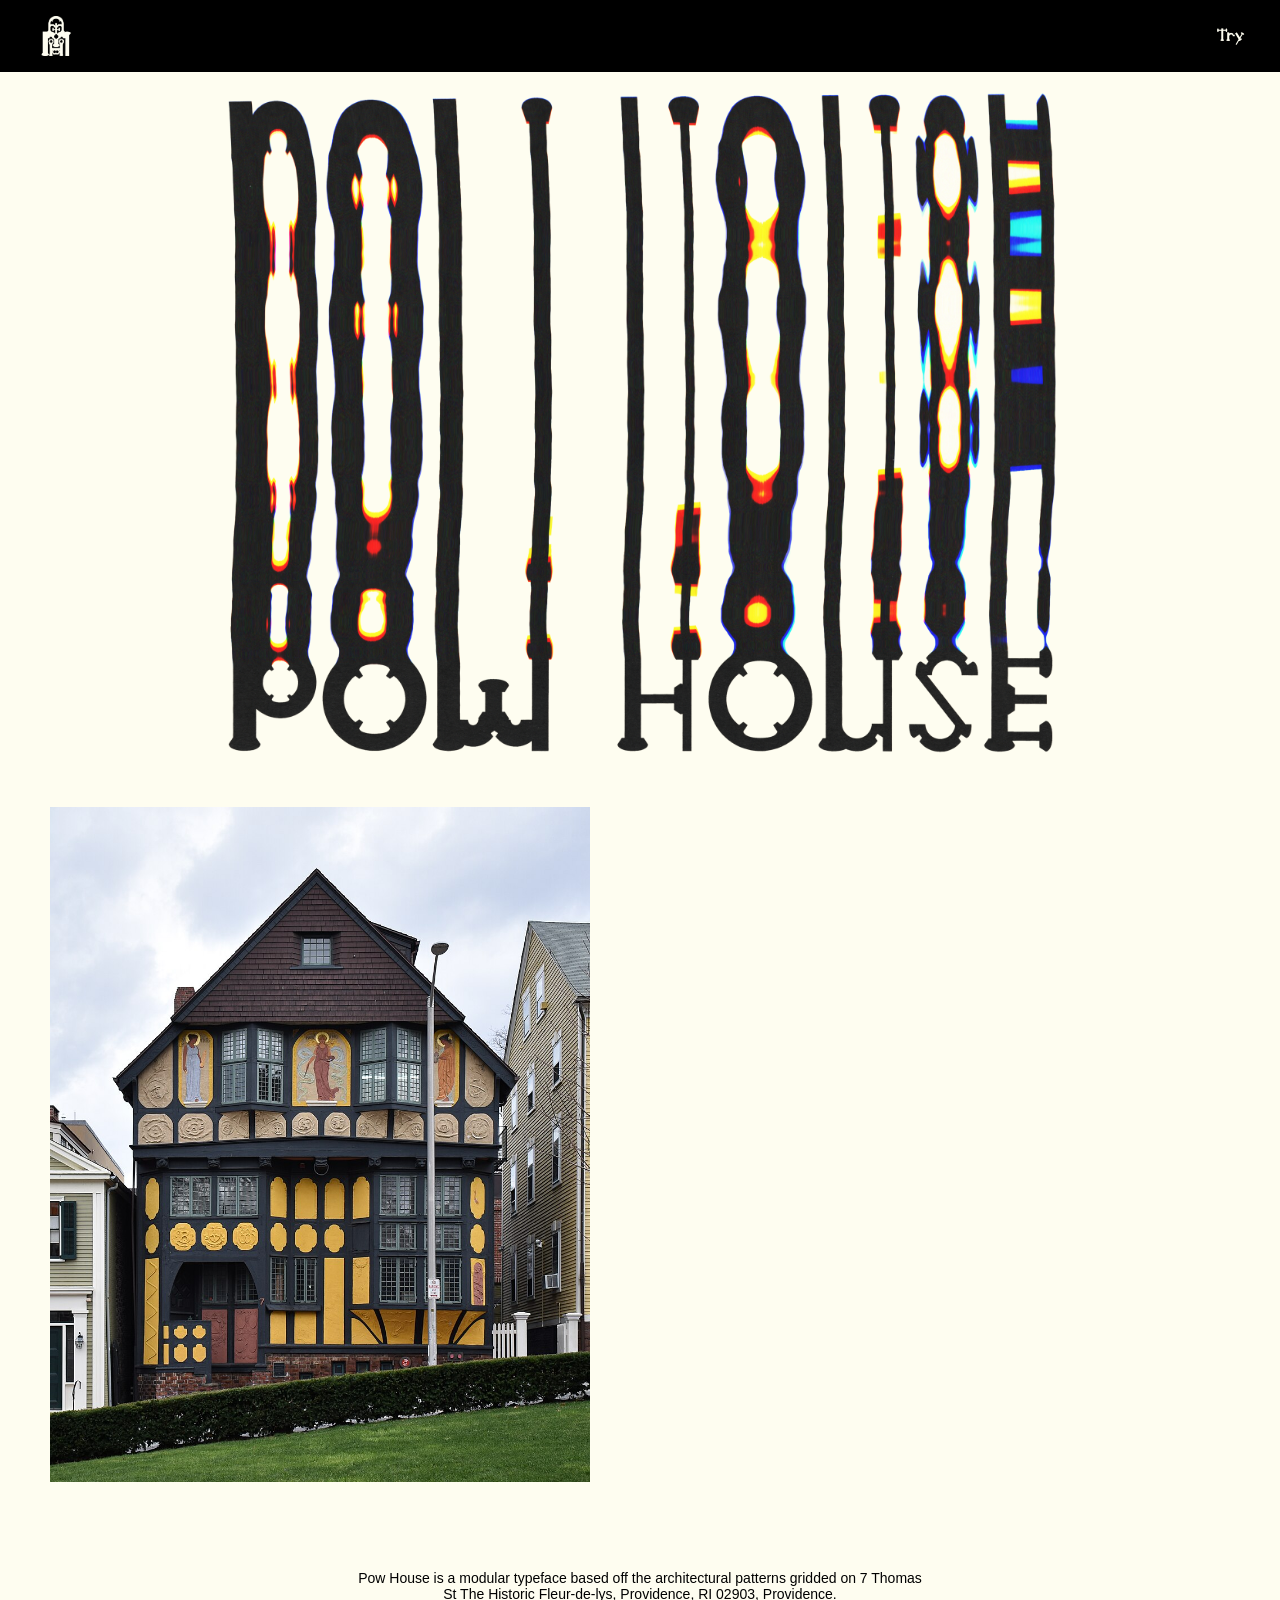
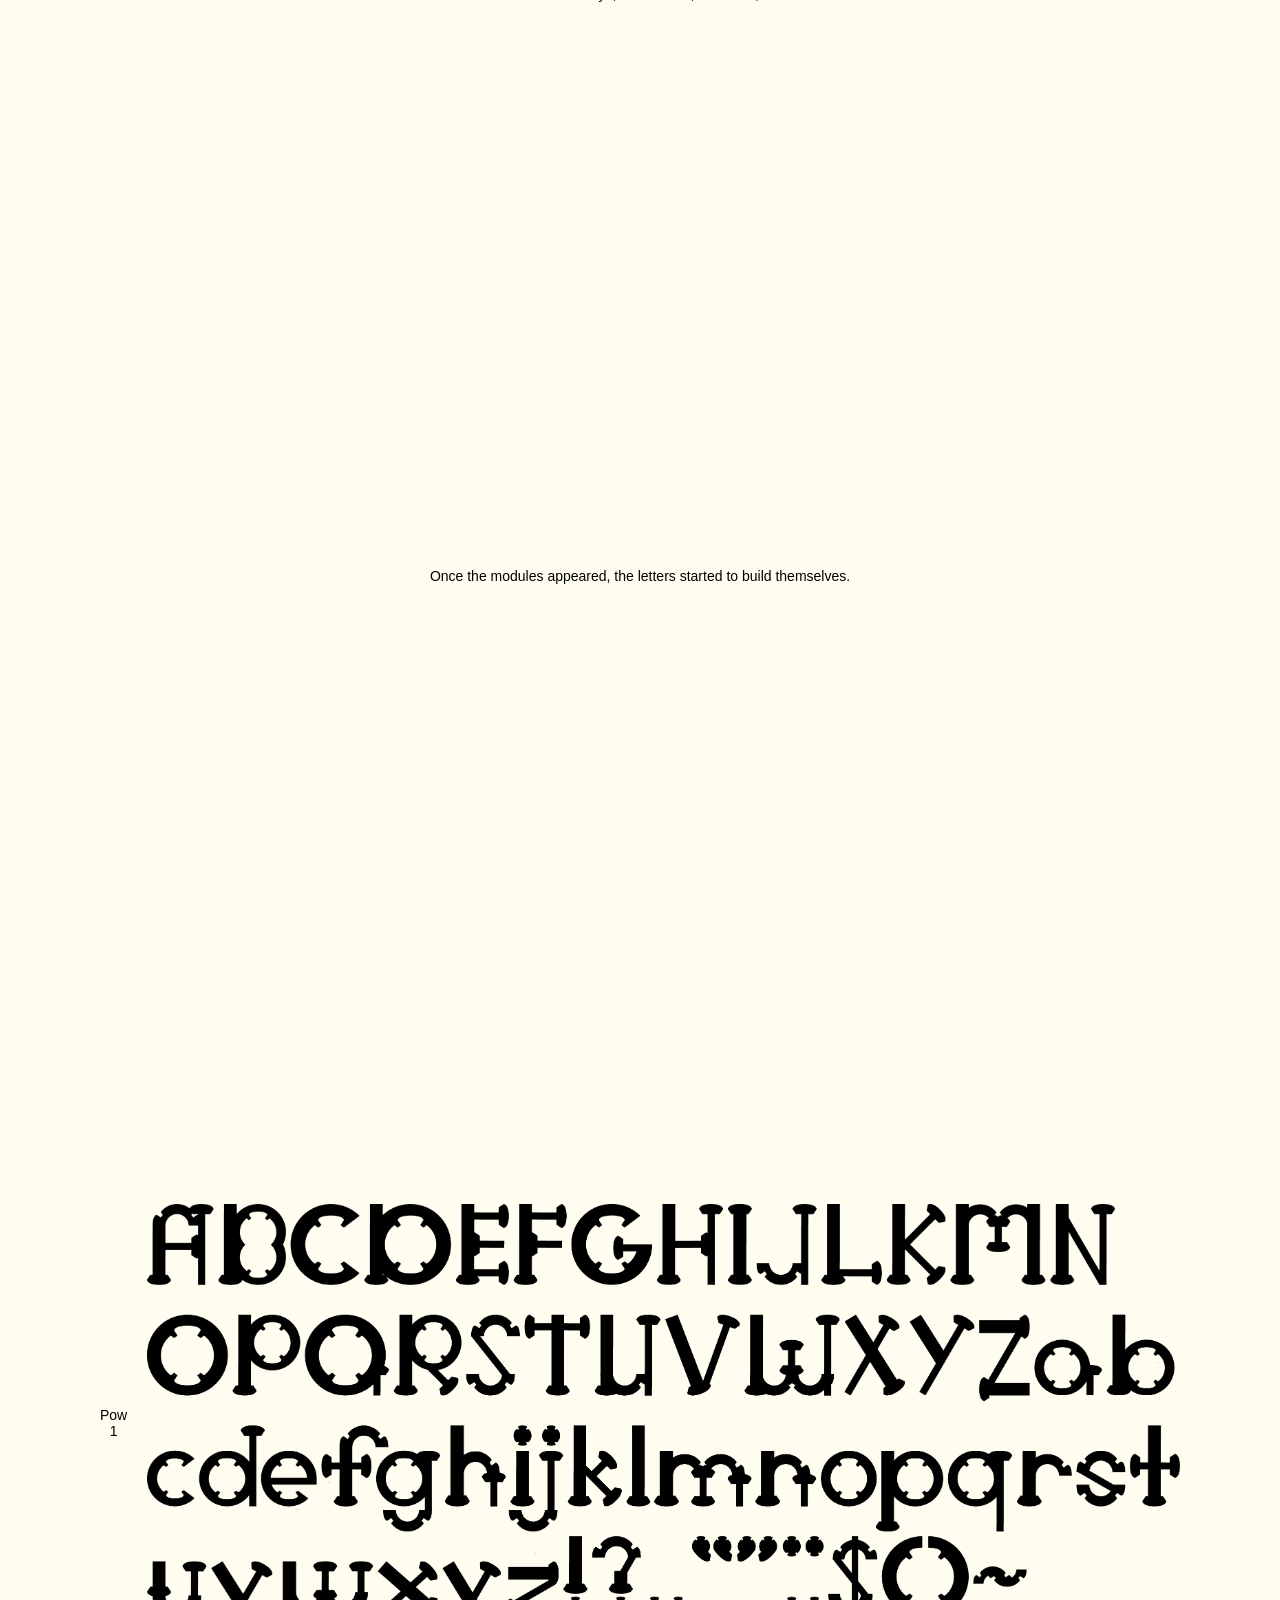
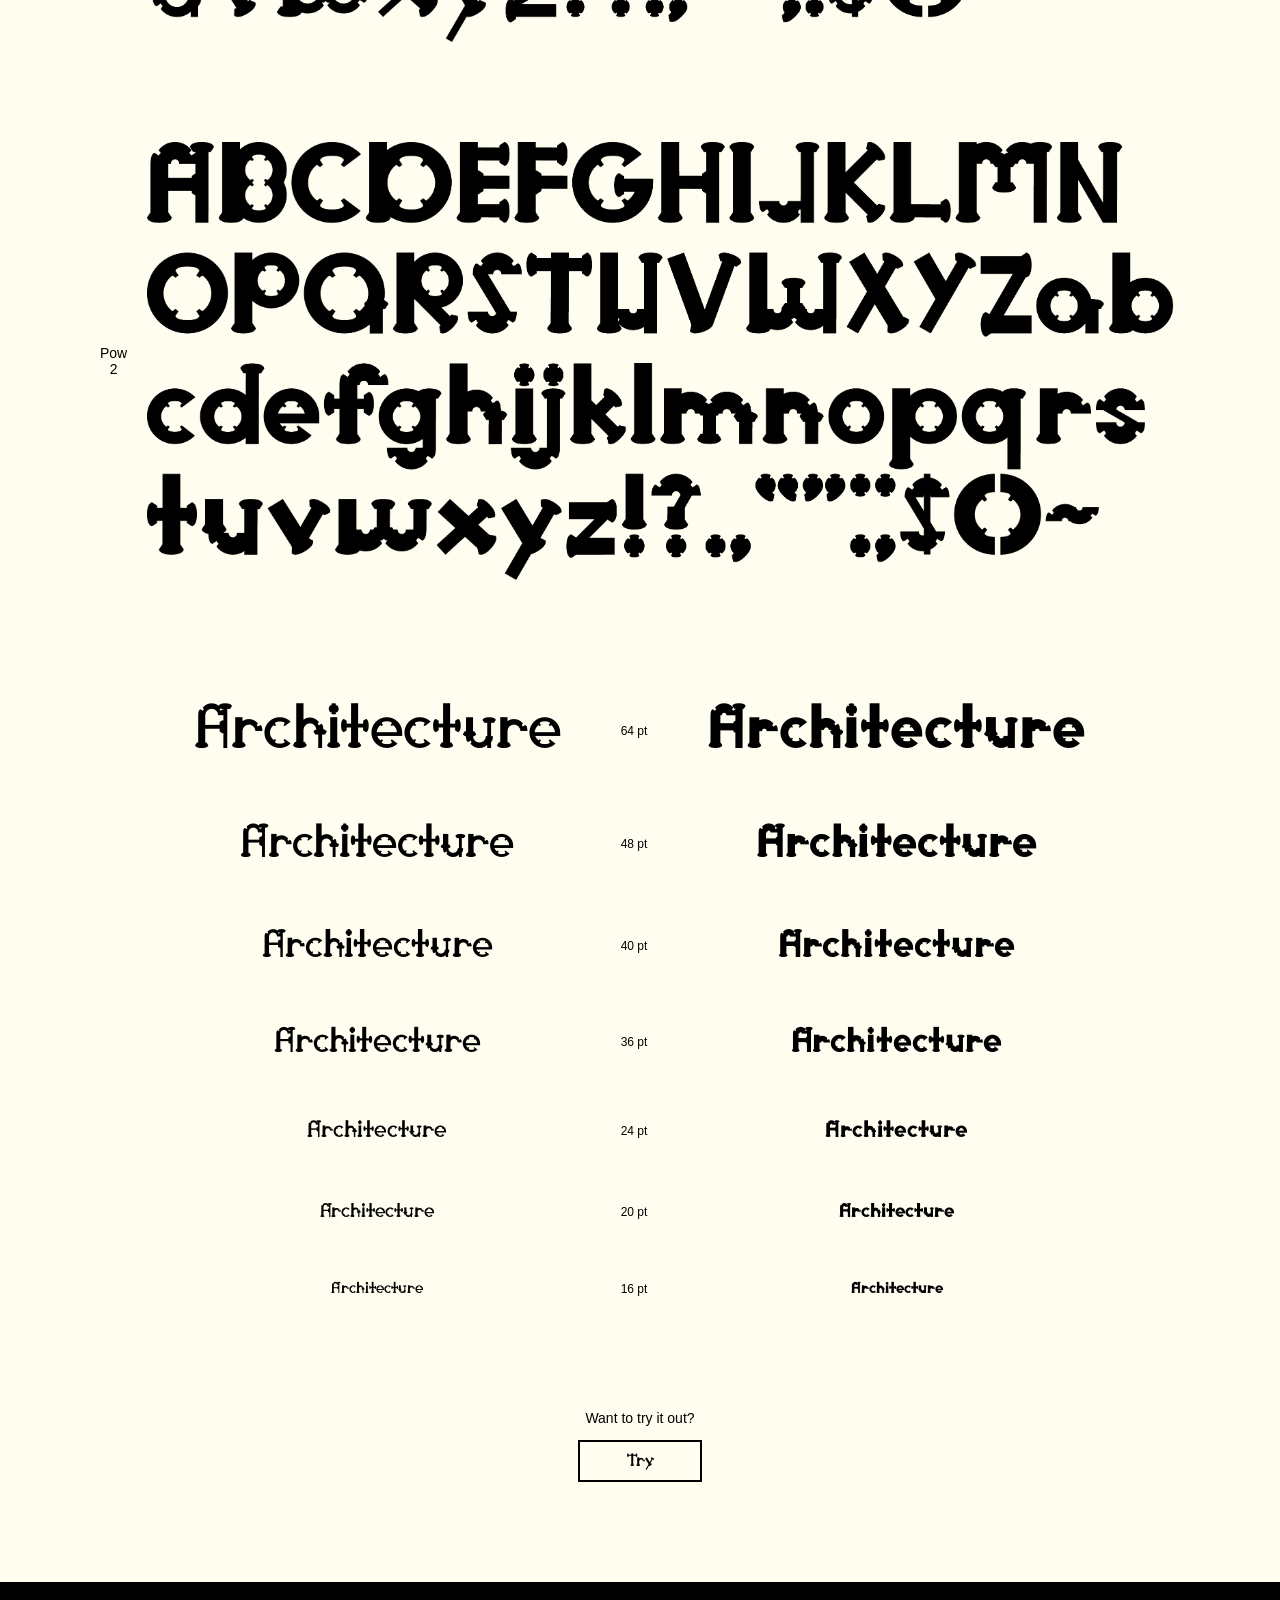
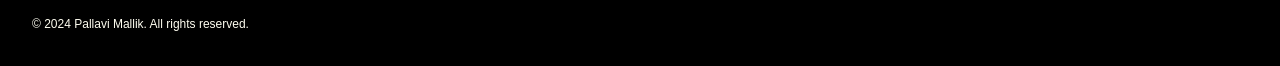
==== index.html @ 8ea5b54c "Add files via upload" ====
<!DOCTYPE html>
<html lang="en">
<head>
    <meta charset="UTF-8">
    <meta name="viewport" content="width=device-width, initial-scale=1">
    <link rel="icon" type="image/png" href="Assets/PowHouseLogo.png">
    <link rel="stylesheet" href="styles.css">
    <script src="homepage-videos.js" defer></script>
</head>
<body>
    <nav class="navbar">
        <a href="index.html" aria-label="Pow House home">
            <img class="logo" src="Assets/PowHouseLogo.png" alt="Pow House Logo" width="100" height="100">
        </a>
        <ul class="nav-links">
            <li><a href="try.html" class="try-btn">Try</a></li>
        </ul>
    </nav>
    <div class="maincontent">
        <img class="bigs" src="Assets/ScanImage.png" alt="Pow House Scan" width="879" height="688">
    </div>
    <div class="step1">
        <img class="step1-img" src="Assets/fleurdelys.jpg" alt="Fleur de lys">
        <video loop muted playsinline class="no-controls-video" preload="none">
            <source src="Assets/grid.mp4" type="video/mp4">
        </video>
    </div>
    <p class="regular intro">Pow House is a modular typeface based off the architectural patterns gridded on 7 Thomas St The Historic Fleur-de-lys, Providence, RI 02903, Providence.</p>
    <div class="modules">
        <video loop muted playsinline class="no-controls-video" height="80%" width="80%" preload="none">
            <source src="Assets/modules.mp4" type="video/mp4" >
        </video>
    </div>
    <p class="regular">Once the modules appeared, the letters started to build themselves.</p>
    <div class="letterform">
        <video loop muted playsinline class="no-controls-video" height="80%" width="80%" preload="none">
            <source src="Assets/letterform.mp4" type="video/mp4" >
        </video>
    </div>
    <div class="fullalphabet">
        <p class="regular">Pow 1</p>
        <img src="Assets/FullAlphabet_PowHouse-01.png" alt="Pow 1" width="11113" height="4713">
    </div>
    <div class="fullalphabet">
        <p class="regular">Pow 2</p>
        <img src="Assets/FullAlphabet_PowHouse-02.png" alt="Pow 2" width="11113" height="4713">
    </div>
    <div class="wordtest">
        <div class="test1">
            <p style="font-size: 64px;">Architecture</p>
            <p style="font-size: 48px;">Architecture</p>
            <p style="font-size: 40px;">Architecture</p>
            <p style="font-size: 36px;">Architecture</p>
            <p style="font-size: 24px;">Architecture</p>
            <p style="font-size: 20px;">Architecture</p>
            <p style="font-size: 16px;">Architecture</p>
        </div>
        <div class="regular1">
            <p>64 pt</p>
            <p>48 pt</p>
            <p>40 pt</p>
            <p>36 pt</p>
            <p>24 pt</p>
            <p>20 pt</p>
            <p>16 pt</p>
        </div>
        <div class="test2">
            <p style="font-size: 64px;">Architecture</p>
            <p style="font-size: 48px;">Architecture</p>
            <p style="font-size: 40px;">Architecture</p>
            <p style="font-size: 36px;">Architecture</p>
            <p style="font-size: 24px;">Architecture</p>
            <p style="font-size: 20px;">Architecture</p>
            <p style="font-size: 16px;">Architecture</p>
        </div>
    </div>
    <div class="try">
        <p class="regular">Want to try it out?</p>
        <a class="try-2" href="try.html">Try</a>
    </div>
    <footer class="footer">
        <p class="footer-text">© 2024 Pallavi Mallik. All rights reserved.</p>
        <div class="footer-logos">
            <a href="https://www.instagram.com/pallavis.art/" aria-label="Pallavi's Art on Instagram" target="_blank" rel="noopener noreferrer">
                <img class="insta" src="Assets/Instagram_Glyph_White.png" alt="Instagram Logo" width="30" height="30" loading="lazy" decoding="async">
            </a>
            <a href="mailto:pallavimallik2007@gmail.com" aria-label="Pallavi's Email" target="_blank" rel="noopener noreferrer">
                <img class="email" src="Assets/Email.png" alt="Email Logo" width="25" height="25" decoding="async">
            </a>
        </div>
    </footer>
</body>
</html>
---- styles.css ----
@font-face {
  font-family: 'Pow House';
  src: url('Assets/PowHouse-Pow1.otf') format('opentype');
  font-weight: 400;
  font-style: normal;
  font-display: swap; /* Helps text render immediately while loading */
}

@font-face {
  font-family: 'Pow House';
  src: url('Assets/PowHouse-Pow2.otf') format('opentype');
  font-weight: 700;
  font-style: normal;
  font-display: swap; /* Helps text render immediately while loading */
}

html {
  background-color: #fefdf0;
}

body{
    background-color: #fefdf0;
    margin: 0;
    padding: 0;
}

body.try-page {
  display: flex;
  flex-direction: column;
  min-height: 100vh;
  min-height: 100dvh;
}

img,
video {
  max-width: 100%;
}

video {
  aspect-ratio: auto 16 / 9;
}

.navbar {
  background-color: #000000;
  display: flex;
  align-items: center;
  justify-content: space-between;
  height: 72px;
  box-sizing: border-box;
  padding: 0 36px;
  position: sticky;
  top: 0;
  z-index: 2;
}

.nav-links{
  font-family: 'Pow House', Helvetica, sans-serif;
  list-style: none;
  margin: 0;
  padding: 0;
}

.nav-left {
  display: flex;
  align-items: center;
}

.logo {
  height: 40px;
  width: auto;
  display: block;
  transition: transform 0.3s ease;
  }

  .logo:hover {
    transform: scale(1.05);
    transition: transform 0.3s ease;
  }

.try-btn {
  color: #fefdf0;
  text-decoration: none;
  font-weight: 400;
  font-family: 'Pow House';
  font-size: 18px;
  padding: 0;
  background: transparent;
  border: none;
  display: block;
  transition: transform 0.3s ease;
}

.try-btn:hover {
   transform: scale(1.05);
    transition: transform 0.3s ease;
}

.maincontent{
  display: flex;
  justify-content: center;
  align-items: center;
}

.maincontent img {
  height: auto;
}

.step1 {
  display: flex;
  justify-content: center;
  align-items: center;
  padding: 160px;
  gap: 20px;
  height: min(50vh, 500px);
}

.step1 > img,
.step1 > video {
  height: 150%;
  max-width: calc((100vw - 40px) / 2);
  object-fit: contain;
}

.regular {
  font-family: Helvetica, Arial, sans-serif;
  font-size: 14px;
  text-align: center;
}

.modules{
  display: flex;
  justify-content: center;
  align-items: center;
}

.letterform{
  display: flex;
  justify-content: center;
  align-items: center;
  margin: 40px;
}

.modules video,
.letterform video {
  display: block;
  height: auto;
  max-width: 100%;
}

.fullalphabet{
  display: flex;
  justify-content: center;
  align-items: center;
  gap: 20px;
  margin: 100px;
}

.fullalphabet > img {
  height: auto;
  min-width: 0;
  object-fit: contain;
}

.test1 p {
  font-family: 'Pow House';
  text-align: center;
  margin: 0;
}

.test2 p {
  font-family: 'Pow House';
  font-weight: 700;
  text-align: center;
  margin: 0;
}

.wordtest{
  display: grid;
  grid-template-columns: repeat(3, max-content);
  grid-template-rows: repeat(7, auto);
  justify-content: center;
  gap: 60px;
  padding: 20px;
  margin: 80px;
}

.wordtest > .regular,
.wordtest > .try-2 {
  grid-column: 1 / -1;
  justify-self: center
}

.wordtest > button.try-btn {
  padding: 10px 24px;
  color: #fefdf0;
  background-color: #000000;
  border: 0;
  cursor: pointer;
}

.regular1 p {
  font-family: Helvetica, Arial, sans-serif;
  text-align: center;
  margin: 0;
  font-size: 12px;
}

.test1,
.regular1,
.test2 {
  display: grid;
  grid-row: span 7;
  grid-template-rows: subgrid;
  align-items: center;
}

.regular1 p{
  text-align: center;
}

.try-2{
  display: block;
  align-items: center;
  color: #000000;
  text-decoration: none;
  text-align: center;
  font-weight: 400;
  font-family: 'Pow House';
  font-size: 18px;
  padding: 10px;
  background: transparent;
  border: 2px solid #000000;
  transition: transform 0.3s ease;
  width: 100px;
}
.try-2:hover {
   transform: scale(1.05);
    transition: transform 0.3s ease;
}

.try{
  display: flex;
  flex-direction: column;
  justify-content: center;
  align-items: center;
}

footer{
  background-color: #000000;
  height: 20px;
  padding: 32px;
  margin-top: 100px

}

footer {
  background-color: #000000;
  height: 20px;
  padding: 32px;
  margin-top: 100px;
  display: flex;
  justify-content: space-between;
  align-items: center;
}

body.try-page footer {
  margin-top: 100px;
}

body.try-page .fiddle {
  flex: 1;
}

.footer-text{
  font-family: Helvetica, Arial, sans-serif;
  font-size: 12px;
  color: #fefdf0;
  text-align: left;
  margin: 0;
}

.footer-logos {
  align-items: center;
  display: flex;
  gap: 12px;
}

.footer-logos img {
  display: block;
  height: 30px;
  object-fit: contain;
  width: auto;
}

.footer-logos .email {
  height: 25px;
}

.adjust{
  font-family: 'Pow House';
  font-size: 64px;
  text-align: left;
  margin: 0;
  max-width: 500px;
}

.value {
  font-family: Helvetica, Arial, sans-serif;
  font-size: 14px;
  position: absolute;
  left: calc(100% + 12px);
  top: 25px;
  white-space: nowrap;
}

.range{
  display: flex;
  align-items: center;
  margin-top: 10px;
}

.fiddle {
  box-sizing: border-box;
  display: grid;
  grid-template-columns: 258px minmax(0, 1fr);
  column-gap: 130px;
  min-height: 380px;
  max-width: 1090px;
  margin: 0 auto;
  padding-top: 160px;
  position: relative;
}

.slider-controls {
  align-self: start;
  display: flex;
  flex-direction: column;
  gap: 42px;
  grid-column: 1;
  grid-row: 1;
  margin-top: 24px;
  position: sticky;
  top: 84px;
  z-index: 1;
}

.slider-container {
  position: relative;
  width: 258px;
}

.slider-container label {
  display: block;
  font-family: Helvetica, Arial, sans-serif;
  font-size: 12px;
  font-weight: 400;
  line-height: 16px;
  margin: 0 auto;
  text-align: center;
  width: 170px;
}

.slider-container .font-select-label {
  margin-top: 16px;
}

.font-select {
  background: transparent;
  border: 1px solid #000;
  border-radius: 0;
  color: #000;
  display: block;
  font: 12px Helvetica, Arial, sans-serif;
  margin: 7px auto 0;
  padding: 5px 8px;
  width: 170px;
}

.slider-container input[type="range"] {
  appearance: none;
  background:
    linear-gradient(#000, #000) center / 100% 3px no-repeat,
    linear-gradient(#000, #000) left center / 1.5px 12.5px no-repeat,
    linear-gradient(#000, #000) right center / 1.5px 12.5px no-repeat;
  cursor: pointer;
  display: block;
  height: 16px;
  margin: 5px 0 0;
  padding: 0;
  width: 100%;
}

.slider-container input[type="range"]::-webkit-slider-runnable-track {
  background: transparent;
  height: 16px;
}

.slider-container input[type="range"]::-moz-range-track {
  background: transparent;
  height: 16px;
}

.slider-container input[type="range"]::-webkit-slider-thumb {
  appearance: none;
  background: url("Assets/circleslider.png") center / 100% 100% no-repeat;
  border: 0;
  height: 18px;
  width: 16px;
}

.slider-container input[type="range"]::-moz-range-thumb {
  background: url("Assets/circleslider.png") center / 100% 100% no-repeat;
  border: 0;
  height: 18px;
  width: 16px;
}

.slider-container input[type="range"]:focus-visible {
  outline: 2px solid #000;
  outline-offset: 4px;
}

.adjust {
  box-sizing: border-box;
  font-family: 'Pow House', Helvetica, Arial, sans-serif;
  font-size: 64px;
  font-weight: 400;
  grid-column: 2;
  grid-row: 1;
  line-height: 0.95;
  margin: 0;
  max-width: none;
  overflow-wrap: anywhere;
  text-align: left;
  width: 100%;
}

.adjust:focus {
  outline: 1px solid #000;
}

@media (max-width: 1090px) {
  .navbar {
    padding: 0 clamp(16px, 4vw, 36px);
  }

  .maincontent img {
    width: 100%;
  }

  .modules video,
  .letterform video {
    width: min(80%, 100%);
  }

  .fullalphabet {
    margin: clamp(32px, 8vw, 72px) clamp(16px, 4vw, 36px);
    gap: 12px;
  }

  .fullalphabet > img {
    width: calc(100% - 64px);
  }

  .wordtest {
    grid-template-columns: minmax(0, 1fr) auto minmax(0, 1fr);
    gap: clamp(8px, 3vw, 24px);
    margin: clamp(32px, 8vw, 72px) 16px;
    padding: 16px 0;
  }

  .test1,
  .regular1,
  .test2 {
    min-width: 0;
  }

  .test1 p:nth-child(1),
  .test2 p:nth-child(1) {
    font-size: clamp(9px, 5.87vw, 64px) !important;
  }

  .test1 p:nth-child(2),
  .test2 p:nth-child(2) {
    font-size: clamp(9px, 4.4vw, 48px) !important;
  }

  .test1 p:nth-child(3),
  .test2 p:nth-child(3) {
    font-size: clamp(9px, 3.67vw, 40px) !important;
  }

  .test1 p:nth-child(4),
  .test2 p:nth-child(4) {
    font-size: clamp(9px, 3.3vw, 36px) !important;
  }

  .test1 p:nth-child(5),
  .test2 p:nth-child(5) {
    font-size: clamp(9px, 2.2vw, 24px) !important;
  }

  .test1 p:nth-child(6),
  .test2 p:nth-child(6) {
    font-size: clamp(9px, 1.83vw, 20px) !important;
  }

  .test1 p:nth-child(7),
  .test2 p:nth-child(7) {
    font-size: clamp(9px, 1.47vw, 16px) !important;
  }

  footer {
    box-sizing: border-box;
    height: auto;
    min-height: 84px;
    padding: 24px clamp(16px, 4vw, 36px);
    gap: 16px;
  }

  .fiddle {
    display: grid;
    grid-template-columns: repeat(3, minmax(0, 1fr));
    column-gap: clamp(12px, 4vw, 36px);
    min-height: 0;
    padding: 36px 24px 0;
  }

  .slider-controls {
    display: grid;
    gap: 0 clamp(12px, 4vw, 36px);
    grid-column: 1 / -1;
    grid-row: 1;
    grid-template-columns: repeat(3, minmax(0, 1fr));
    margin-top: 0;
    position: static;
    top: auto;
    z-index: auto;
  }

  .slider-container {
    position: relative;
    width: 100%;
  }

  .slider-container label {
    width: 100%;
  }

  .font-select {
    max-width: 100%;
  }

  .slider-container .value {
    display: block;
    left: auto;
    position: static;
    text-align: center;
    top: auto;
  }

  .slider-container input[type="range"] {
    width: 100%;
    box-shadow: none;
  }

  .slider-container input[type="range"]::-webkit-slider-thumb,
  .slider-container input[type="range"]::-moz-range-thumb {
    box-shadow: none;
  }

  .adjust {
    grid-column: 1 / -1;
    grid-row: 2;
    margin: 36px 0 0;
    width: 100%;
    font-size: clamp(32px, 8vw, 64px);
  }
}

@media (max-width: 900px) {
  .step1 {
    height: auto;
    padding: clamp(24px, 6vw, 64px);
    gap: clamp(12px, 3vw, 24px);
  }

  .step1 > img,
  .step1 > video {
    height: auto;
    max-width: calc(50% - 6px);
  }
}

@media (max-width: 480px) {
  .navbar {
    padding: 0 16px;
  }

  .step1 {
    flex-direction: column;
    height: auto;
    padding: 24px 16px;
    gap: 8px;
  }

  .step1 > img,
  .step1 > video {
    flex: 0 1 auto;
    width: 100%;
    max-width: 420px;
    height: auto;
  }

  .fullalphabet {
    margin: 32px 12px;
    gap: 8px;
  }

  .fullalphabet > img {
    width: calc(100% - 52px);
  }

  .wordtest {
    gap: 6px;
    margin: 32px 8px;
  }

  .footer-text {
    font-size: 10px;
  }

}

.download{
  display: block;
  margin: 80px auto 0;
  align-items: center;
  color: #000000;
  text-decoration: none;
  text-align: center;
  font-weight: 400;
  font-family: 'Pow House';
  font-size: 18px;
  padding: 10px;
  background: transparent;
  border: 2px solid #000000;
  transition: transform 0.3s ease;
  width: 100px;
}

.download:hover {
   transform: scale(1.05);
    transition: transform 0.3s ease;
}

.regular.intro{
  box-sizing: border-box;
  font-family: Helvetica, Arial, sans-serif;
  font-size: 14px;
  text-align: center;
  margin: 40px auto;
  max-width: 600px;
  padding: 0 16px;
}
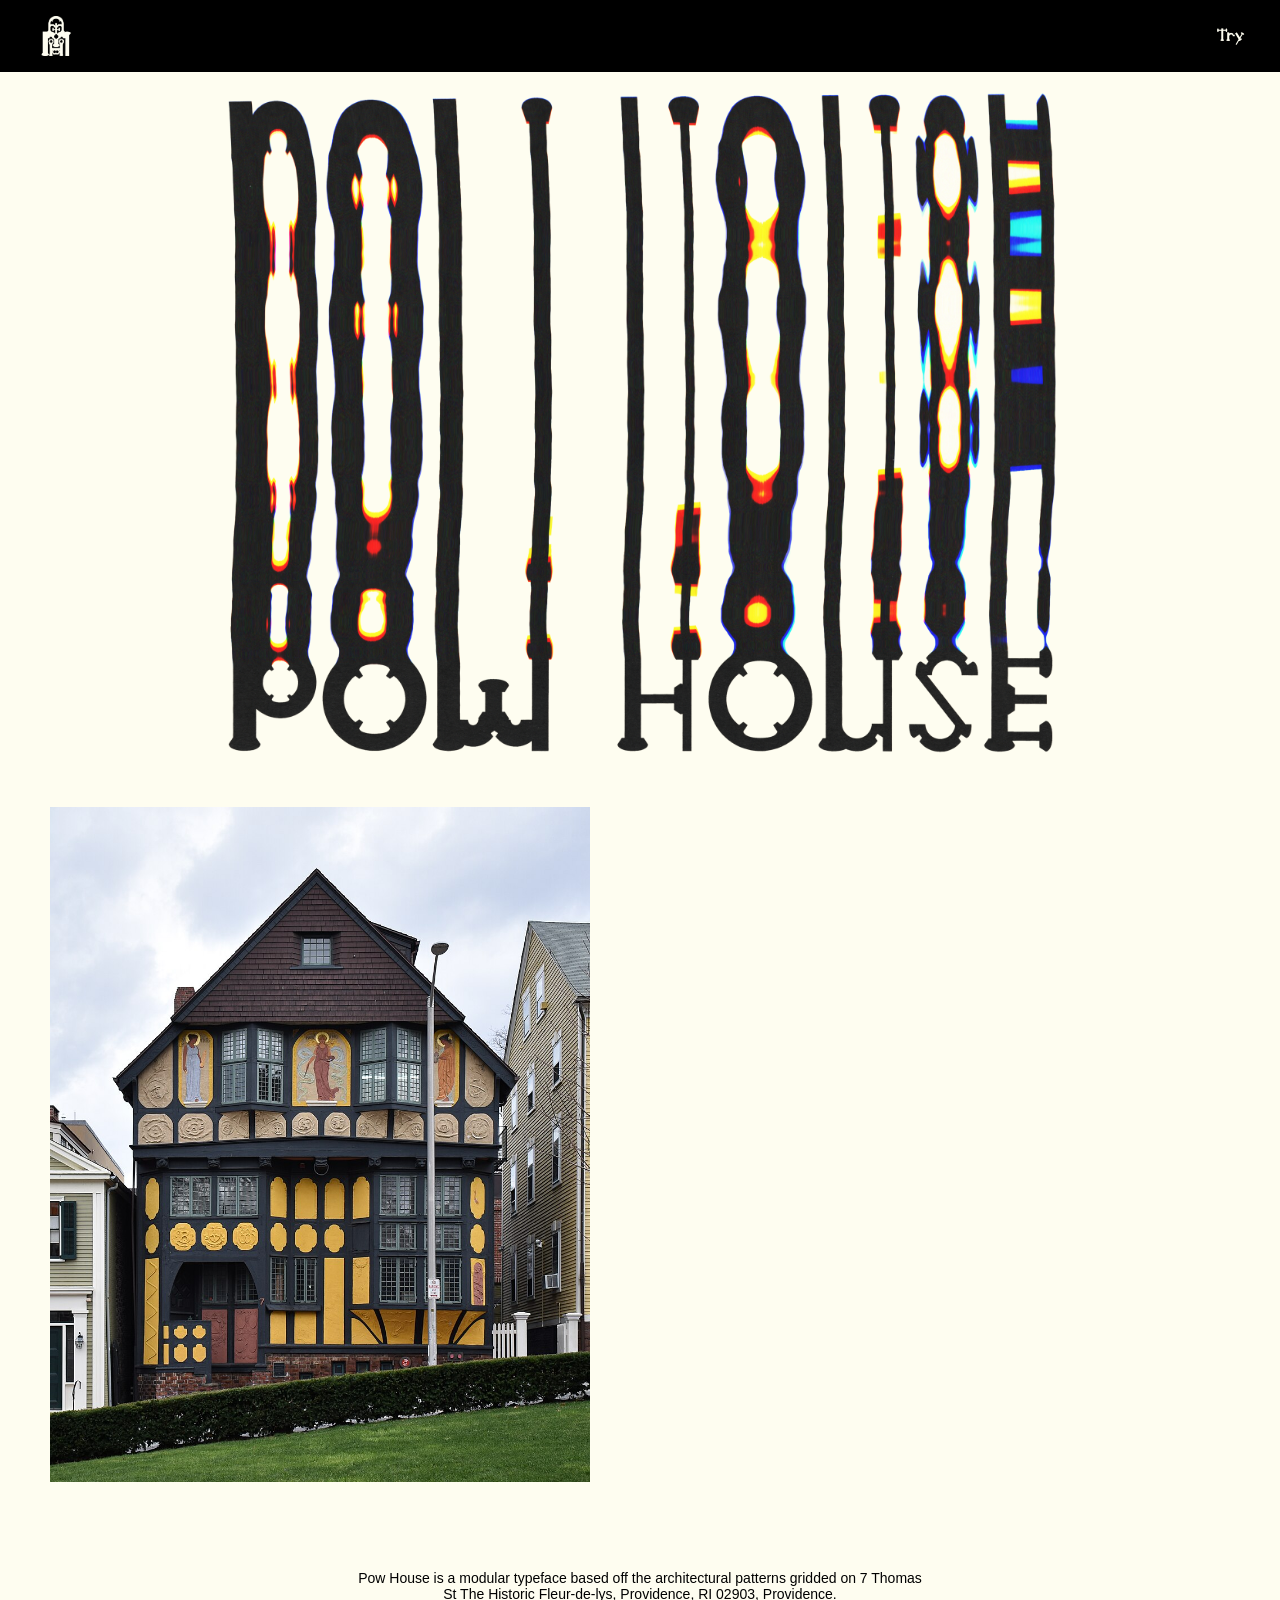
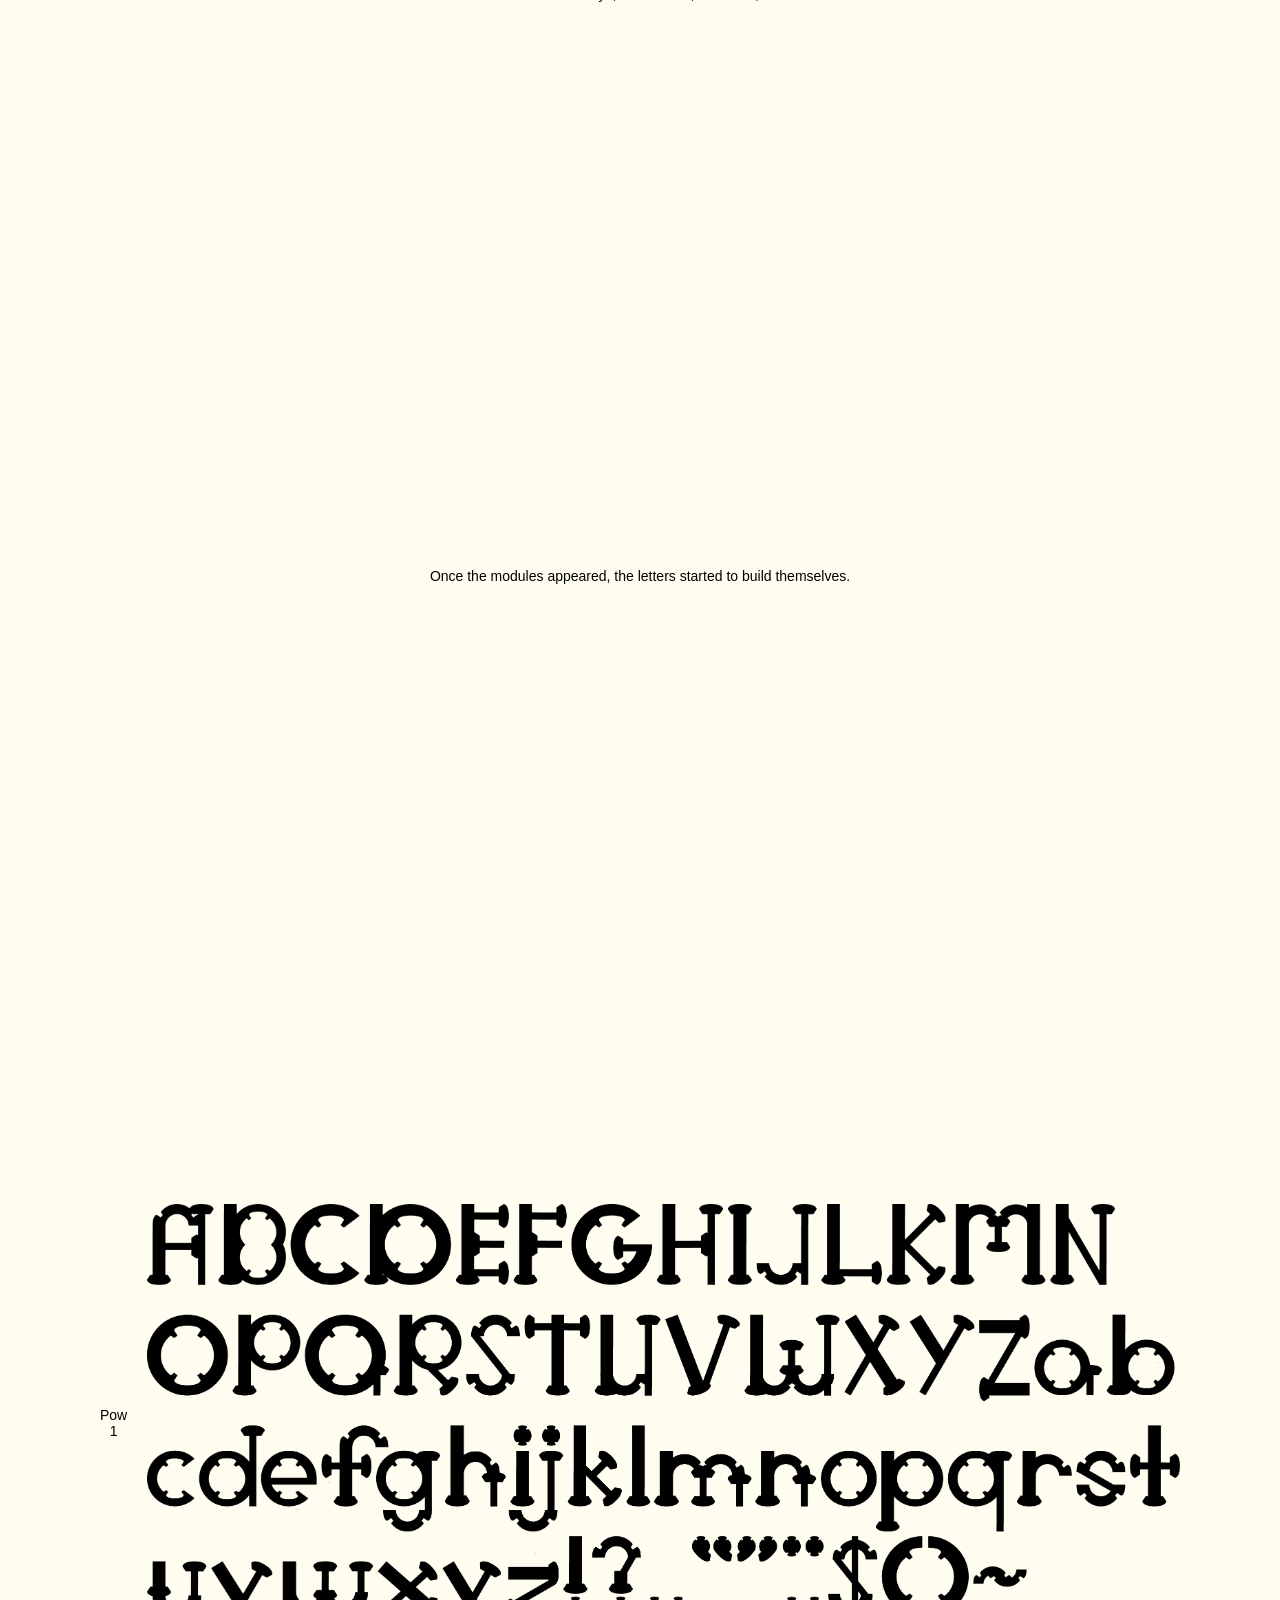
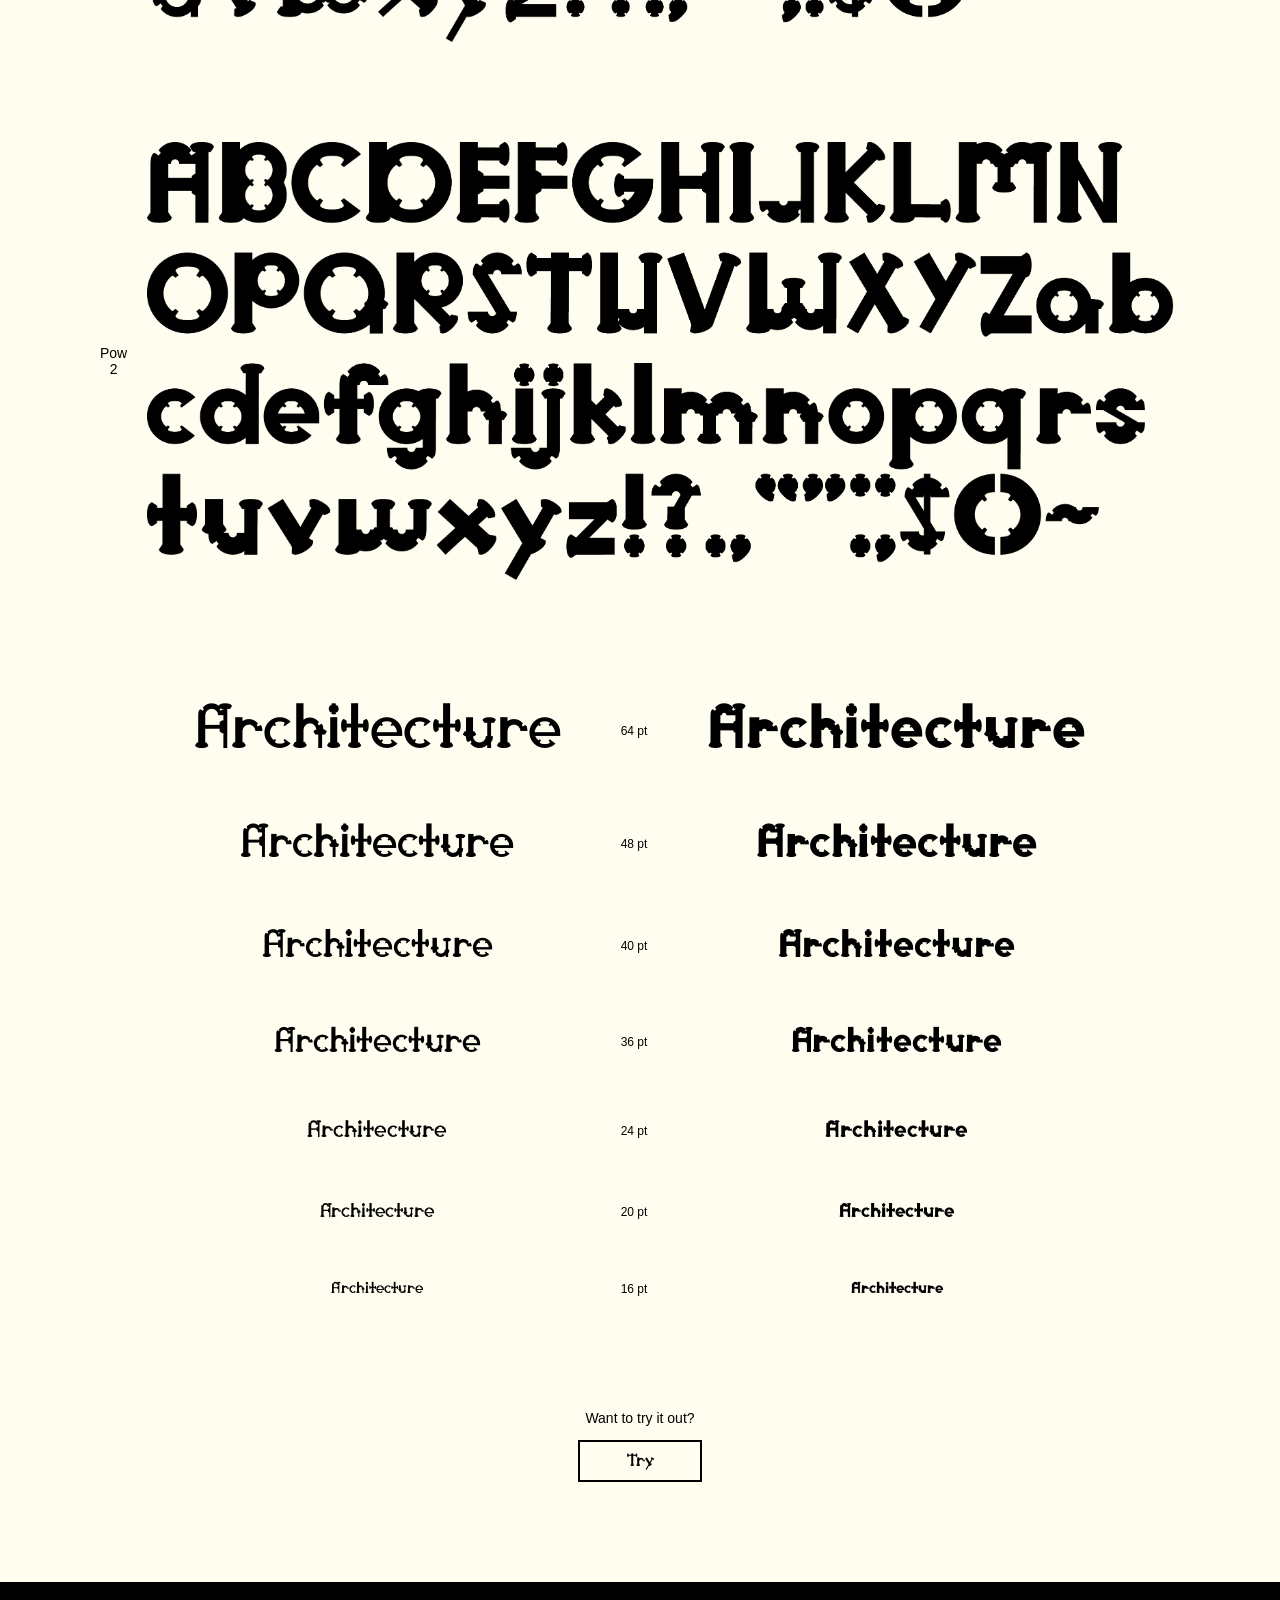
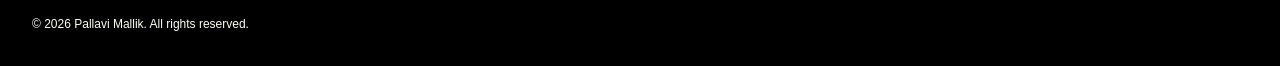
==== commit 46a09319: "Update footer copyright year to 2026" ====
--- a/index.html
+++ b/index.html
@@ -79,7 +79,7 @@
         <a class="try-2" href="try.html">Try</a>
     </div>
     <footer class="footer">
-        <p class="footer-text">© 2024 Pallavi Mallik. All rights reserved.</p>
+        <p class="footer-text">© 2026 Pallavi Mallik. All rights reserved.</p>
         <div class="footer-logos">
             <a href="https://www.instagram.com/pallavis.art/" aria-label="Pallavi's Art on Instagram" target="_blank" rel="noopener noreferrer">
                 <img class="insta" src="Assets/Instagram_Glyph_White.png" alt="Instagram Logo" width="30" height="30" loading="lazy" decoding="async">
@@ -90,4 +90,4 @@
         </div>
     </footer>
 </body>
-</html>+</html>
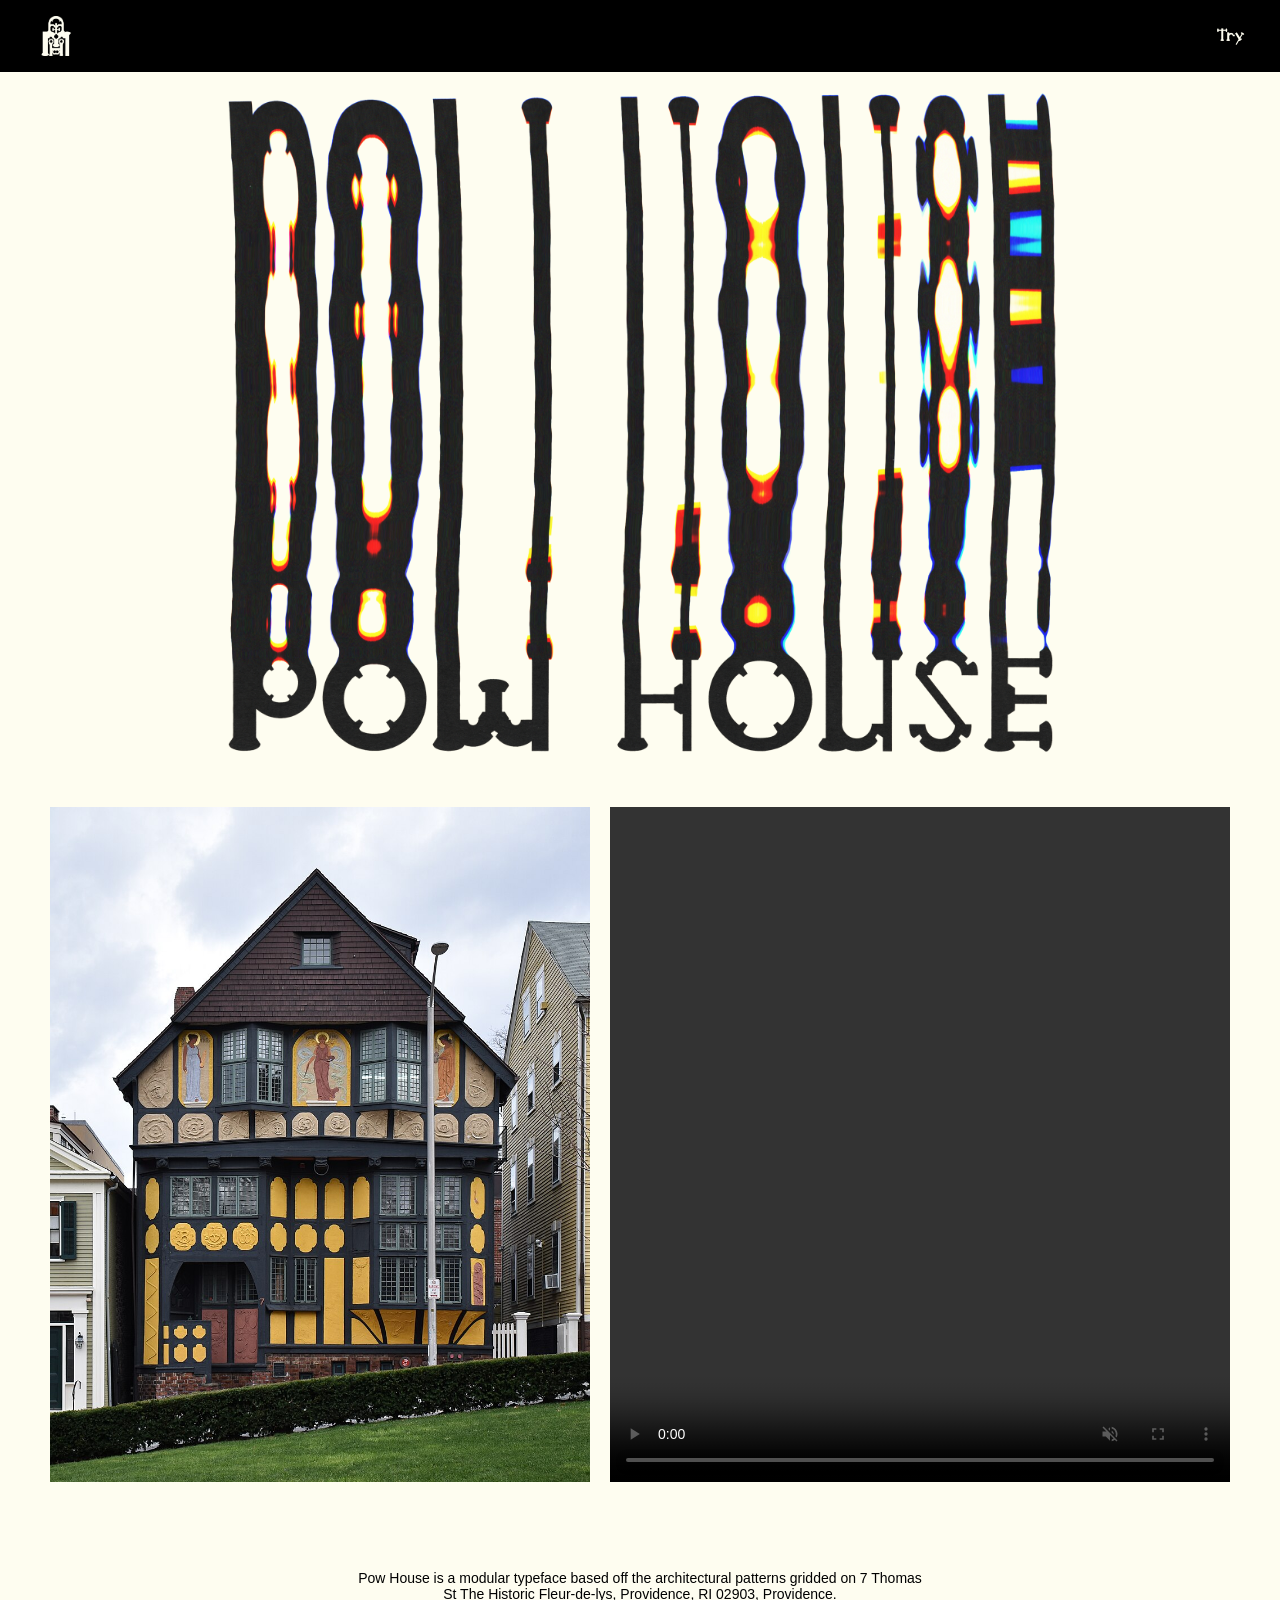
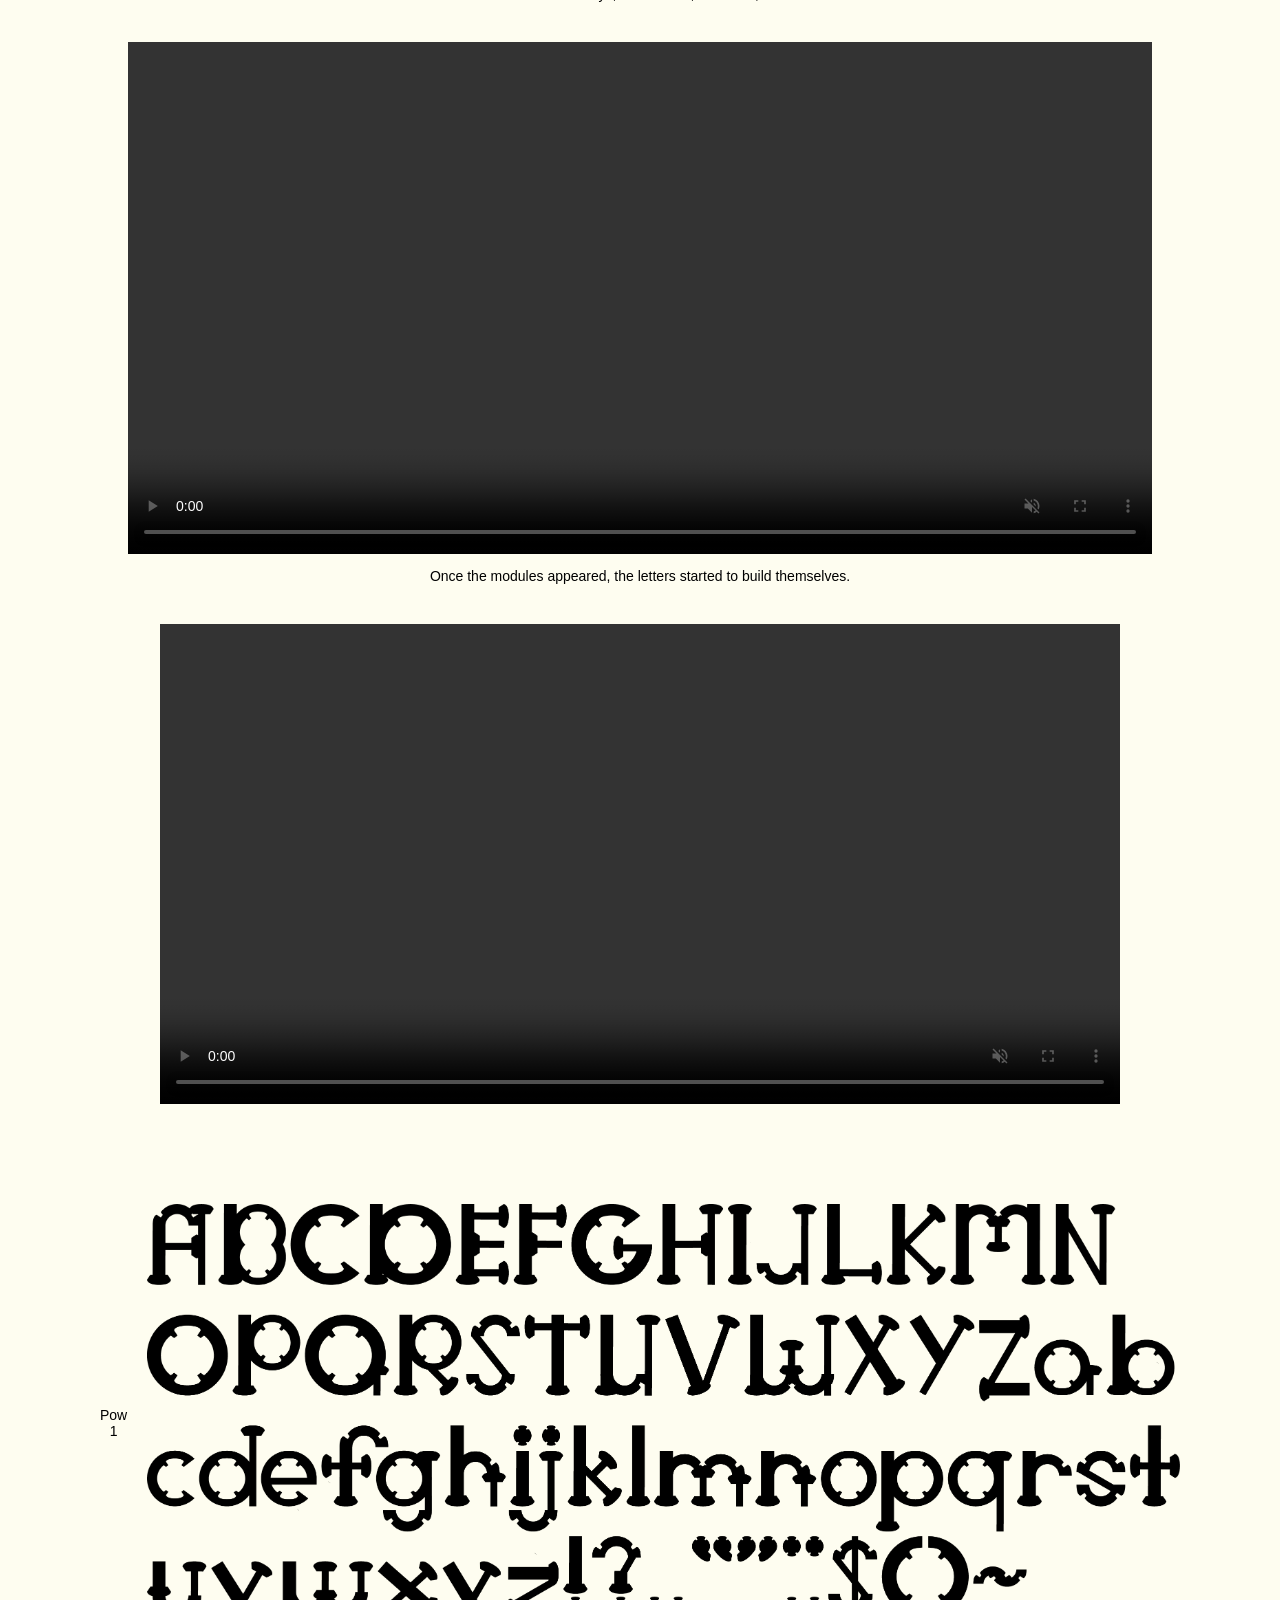
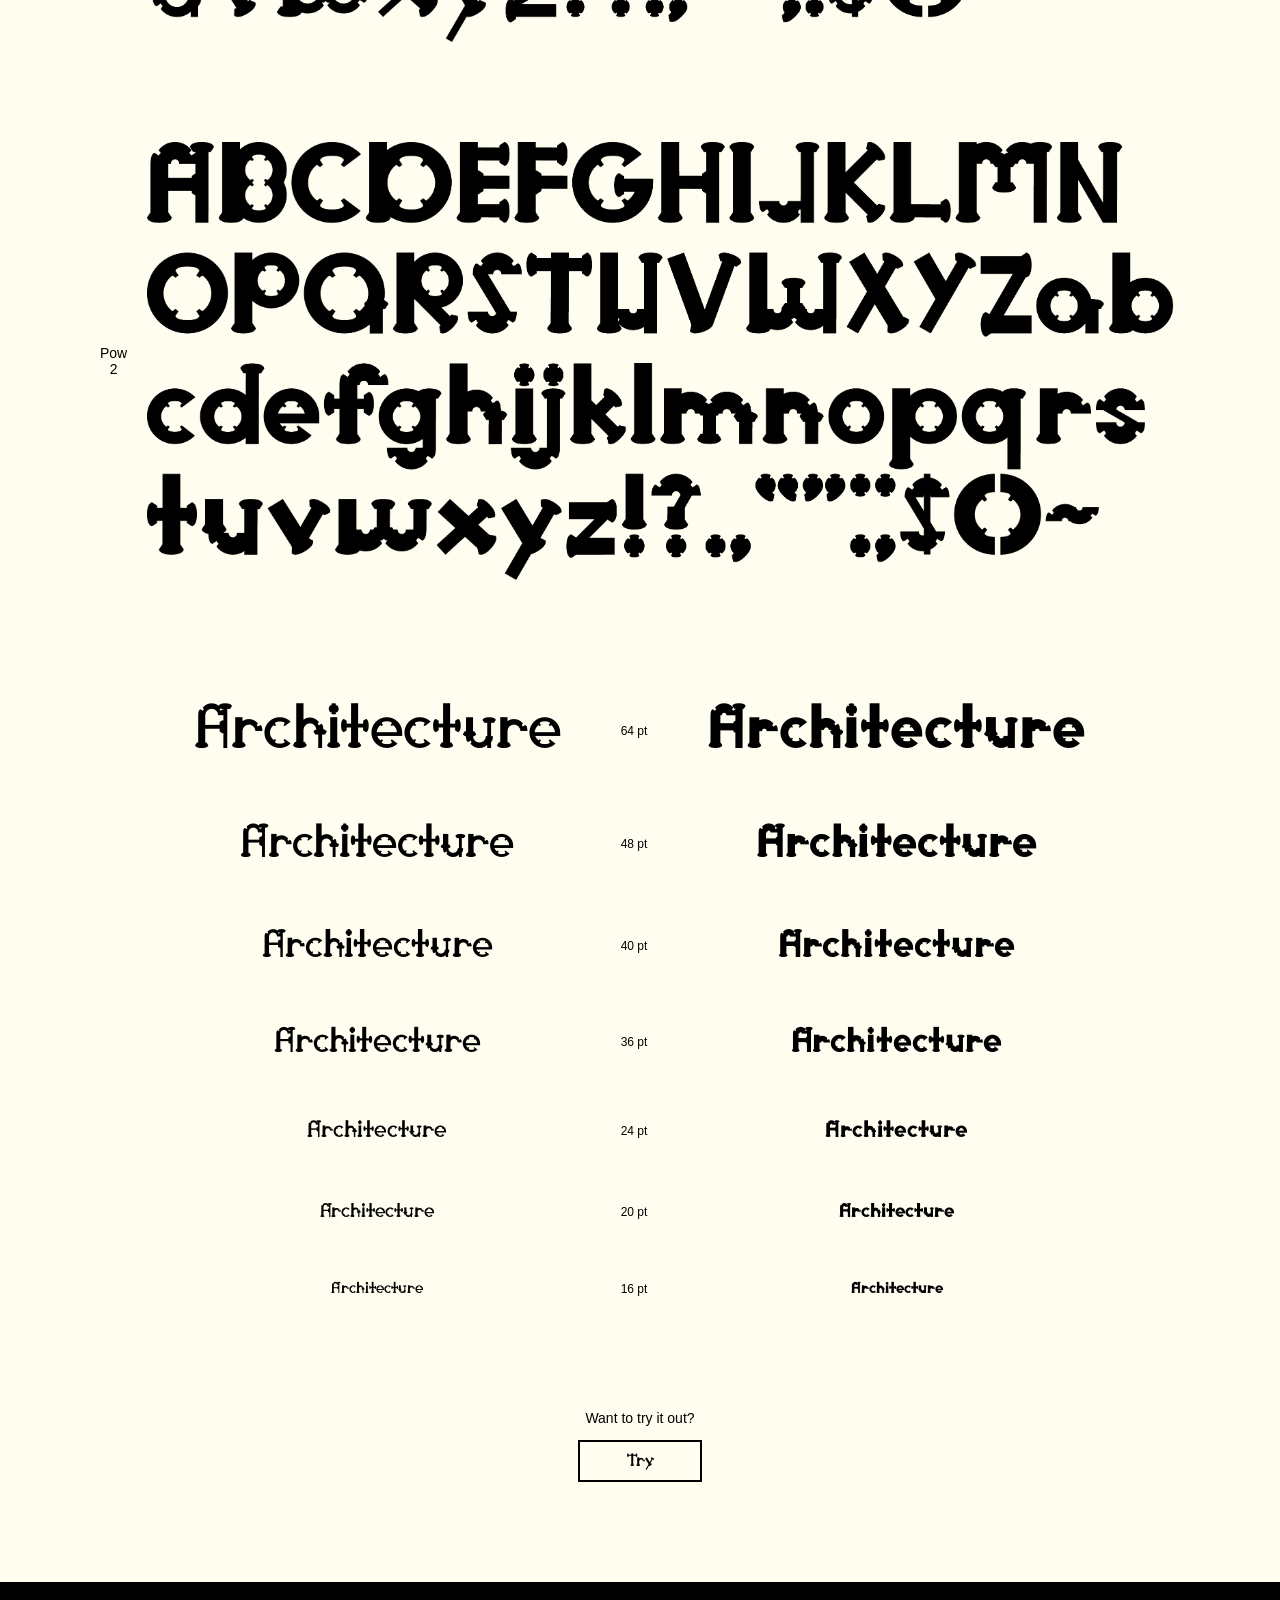
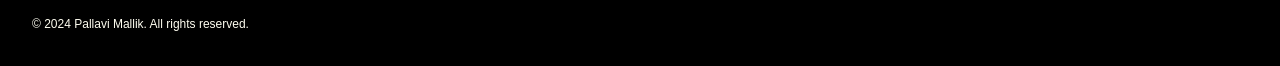
==== commit 24bac538: "Add files via upload" ====
--- a/index.html
+++ b/index.html
@@ -21,19 +21,19 @@
     </div>
     <div class="step1">
         <img class="step1-img" src="Assets/fleurdelys.jpg" alt="Fleur de lys">
-        <video loop muted playsinline class="no-controls-video" preload="none">
+        <video loop muted playsinline class="no-controls-video" preload="metadata">
             <source src="Assets/grid.mp4" type="video/mp4">
         </video>
     </div>
     <p class="regular intro">Pow House is a modular typeface based off the architectural patterns gridded on 7 Thomas St The Historic Fleur-de-lys, Providence, RI 02903, Providence.</p>
     <div class="modules">
-        <video loop muted playsinline class="no-controls-video" height="80%" width="80%" preload="none">
+        <video loop muted playsinline class="no-controls-video" height="80%" width="80%" preload="metadata">
             <source src="Assets/modules.mp4" type="video/mp4" >
         </video>
     </div>
     <p class="regular">Once the modules appeared, the letters started to build themselves.</p>
     <div class="letterform">
-        <video loop muted playsinline class="no-controls-video" height="80%" width="80%" preload="none">
+        <video loop muted playsinline class="no-controls-video" height="80%" width="80%" preload="metadata">
             <source src="Assets/letterform.mp4" type="video/mp4" >
         </video>
     </div>
@@ -79,7 +79,7 @@
         <a class="try-2" href="try.html">Try</a>
     </div>
     <footer class="footer">
-        <p class="footer-text">© 2026 Pallavi Mallik. All rights reserved.</p>
+        <p class="footer-text">© 2024 Pallavi Mallik. All rights reserved.</p>
         <div class="footer-logos">
             <a href="https://www.instagram.com/pallavis.art/" aria-label="Pallavi's Art on Instagram" target="_blank" rel="noopener noreferrer">
                 <img class="insta" src="Assets/Instagram_Glyph_White.png" alt="Instagram Logo" width="30" height="30" loading="lazy" decoding="async">
@@ -90,4 +90,4 @@
         </div>
     </footer>
 </body>
-</html>
+</html>
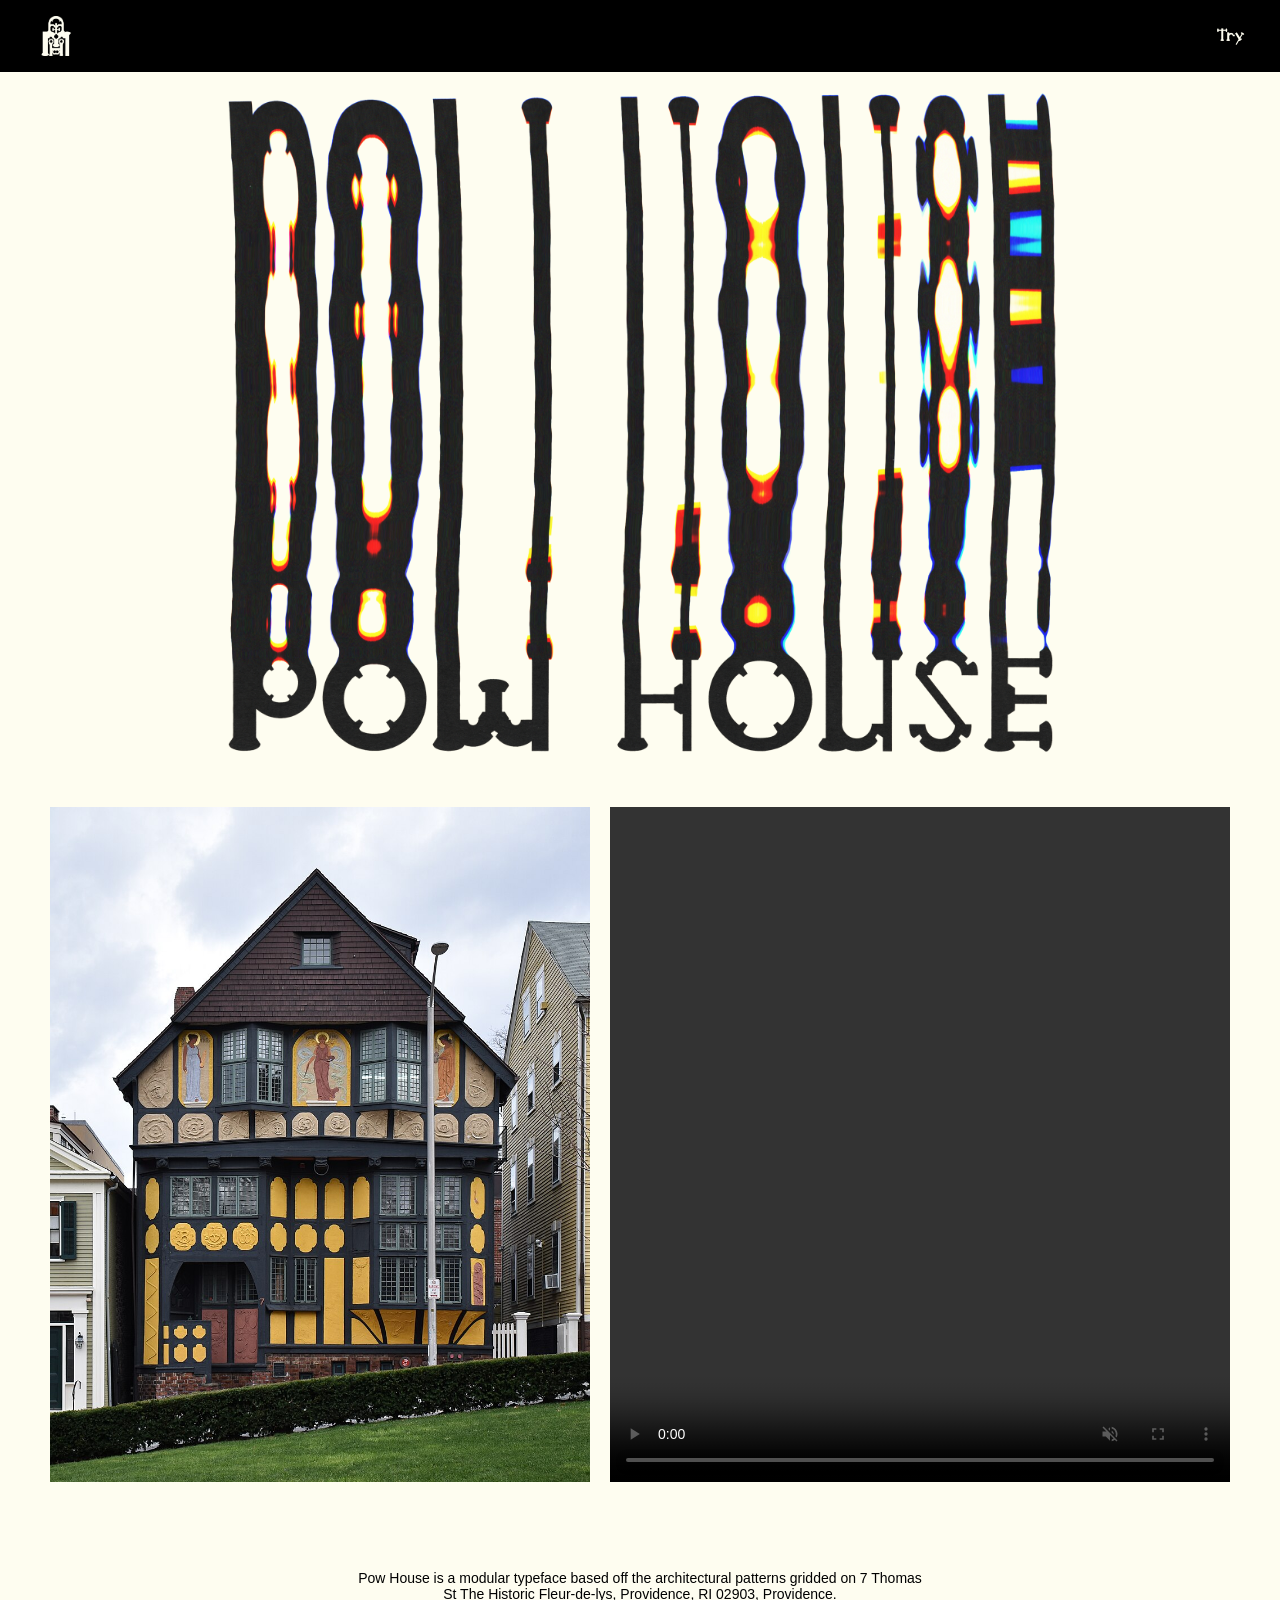
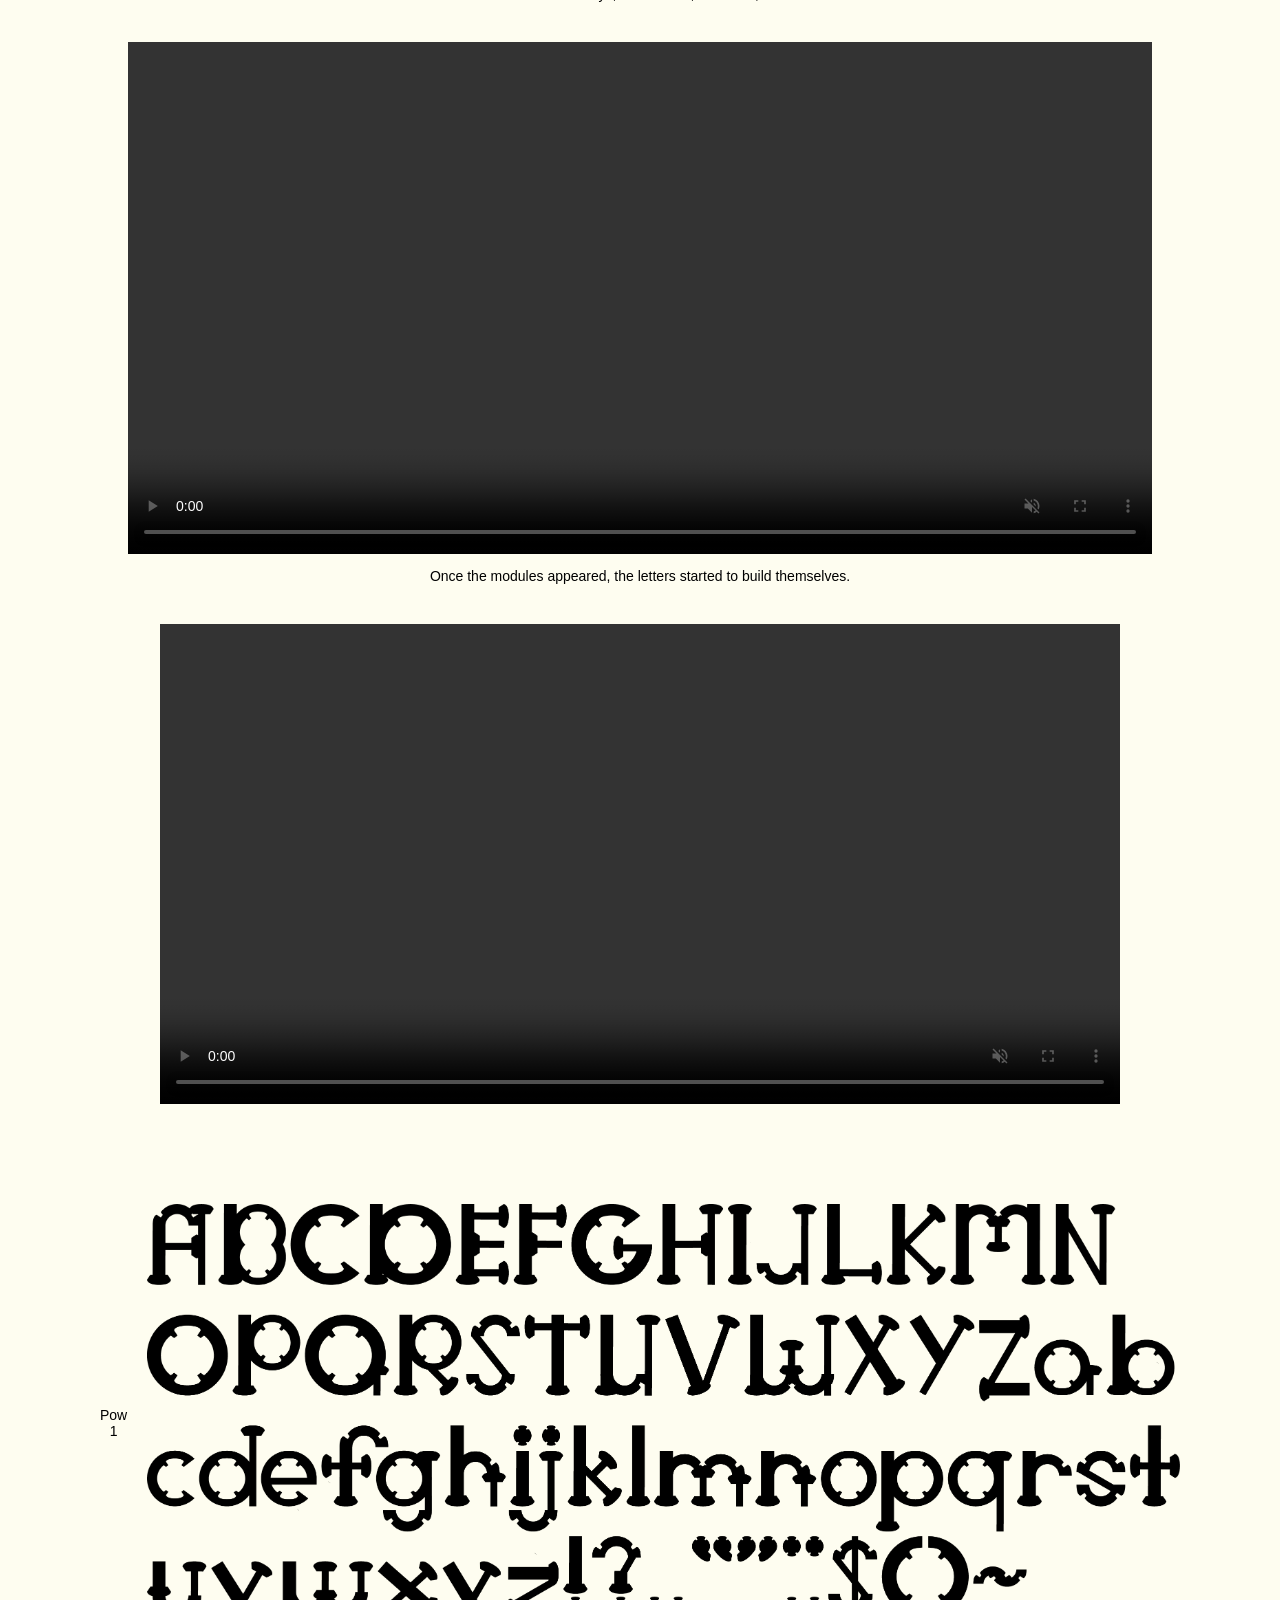
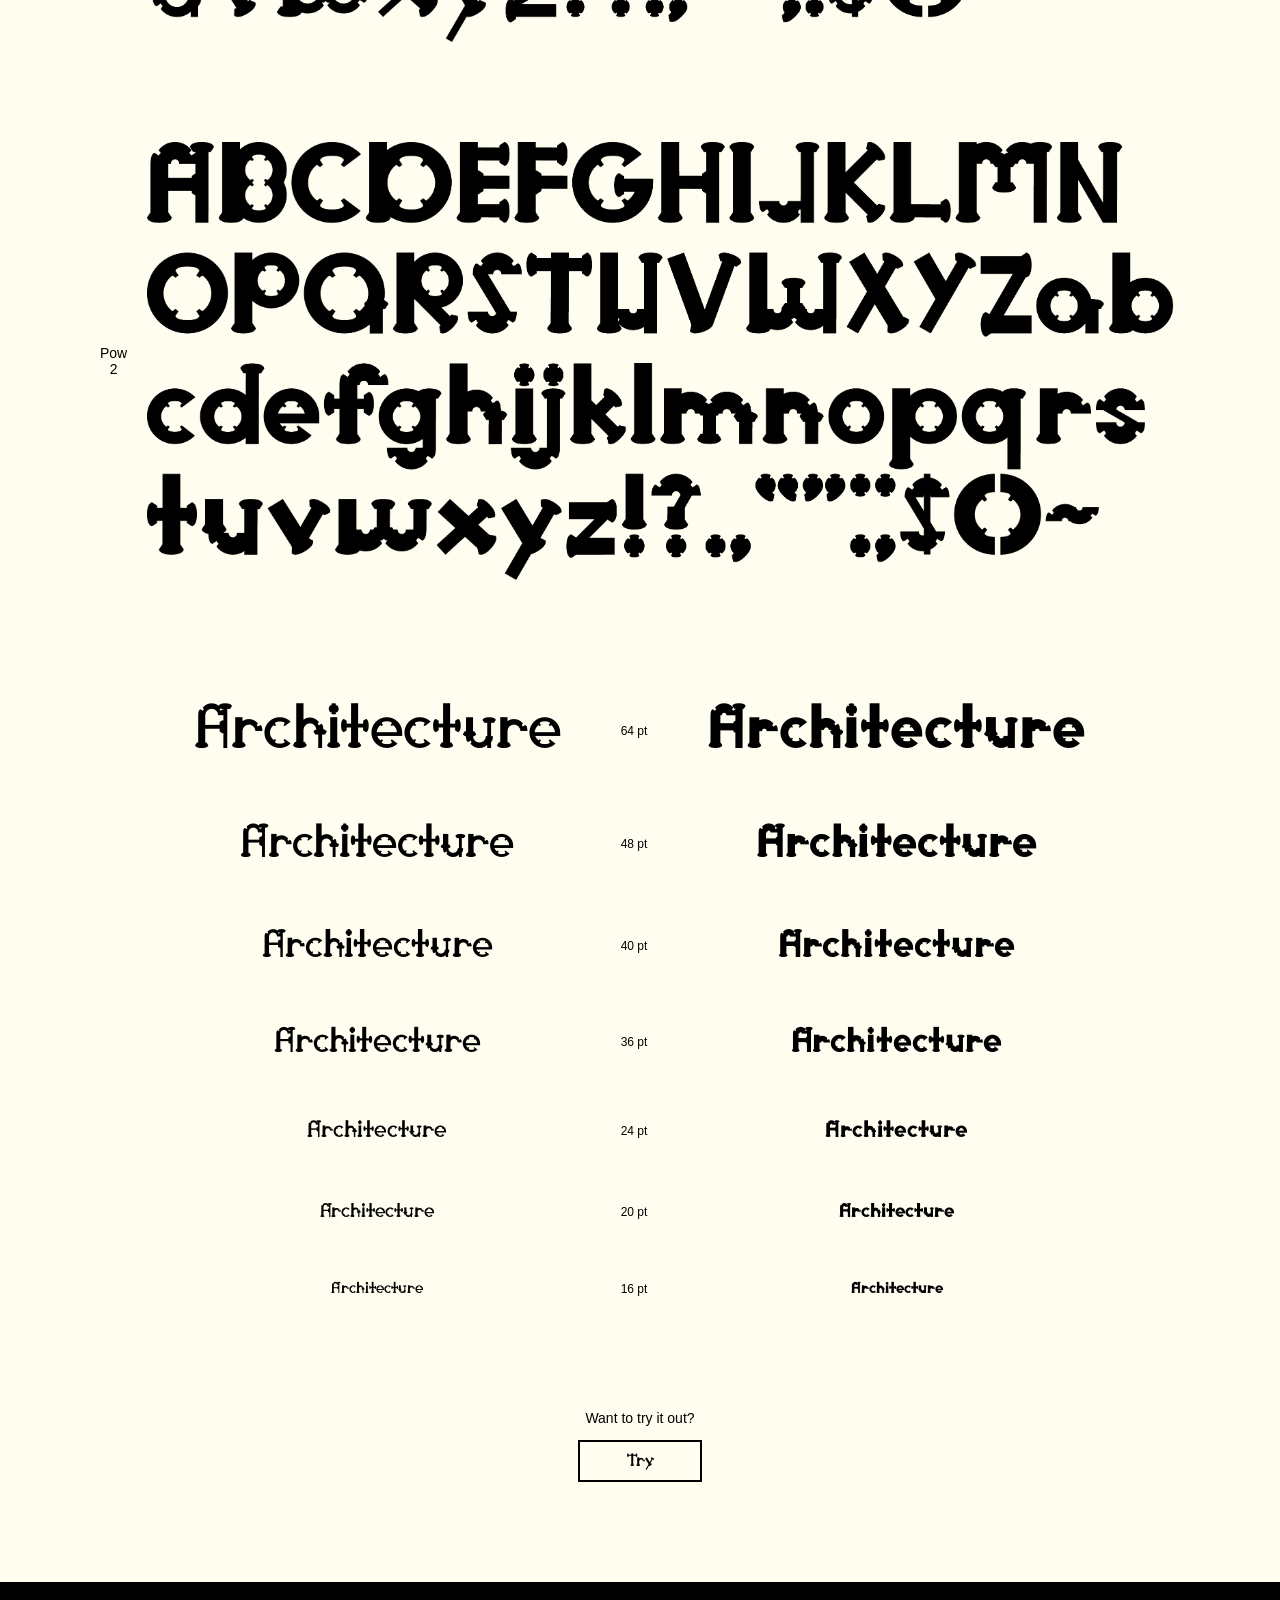
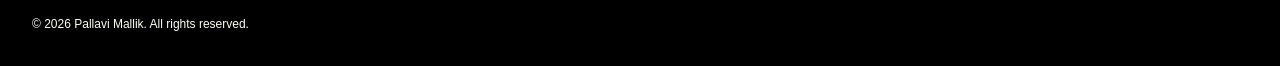
==== commit 81ea22aa: "Update footer copyright year to 2026" ====
--- a/index.html
+++ b/index.html
@@ -79,7 +79,7 @@
         <a class="try-2" href="try.html">Try</a>
     </div>
     <footer class="footer">
-        <p class="footer-text">© 2024 Pallavi Mallik. All rights reserved.</p>
+        <p class="footer-text">© 2026 Pallavi Mallik. All rights reserved.</p>
         <div class="footer-logos">
             <a href="https://www.instagram.com/pallavis.art/" aria-label="Pallavi's Art on Instagram" target="_blank" rel="noopener noreferrer">
                 <img class="insta" src="Assets/Instagram_Glyph_White.png" alt="Instagram Logo" width="30" height="30" loading="lazy" decoding="async">
@@ -90,4 +90,4 @@
         </div>
     </footer>
 </body>
-</html>+</html>
